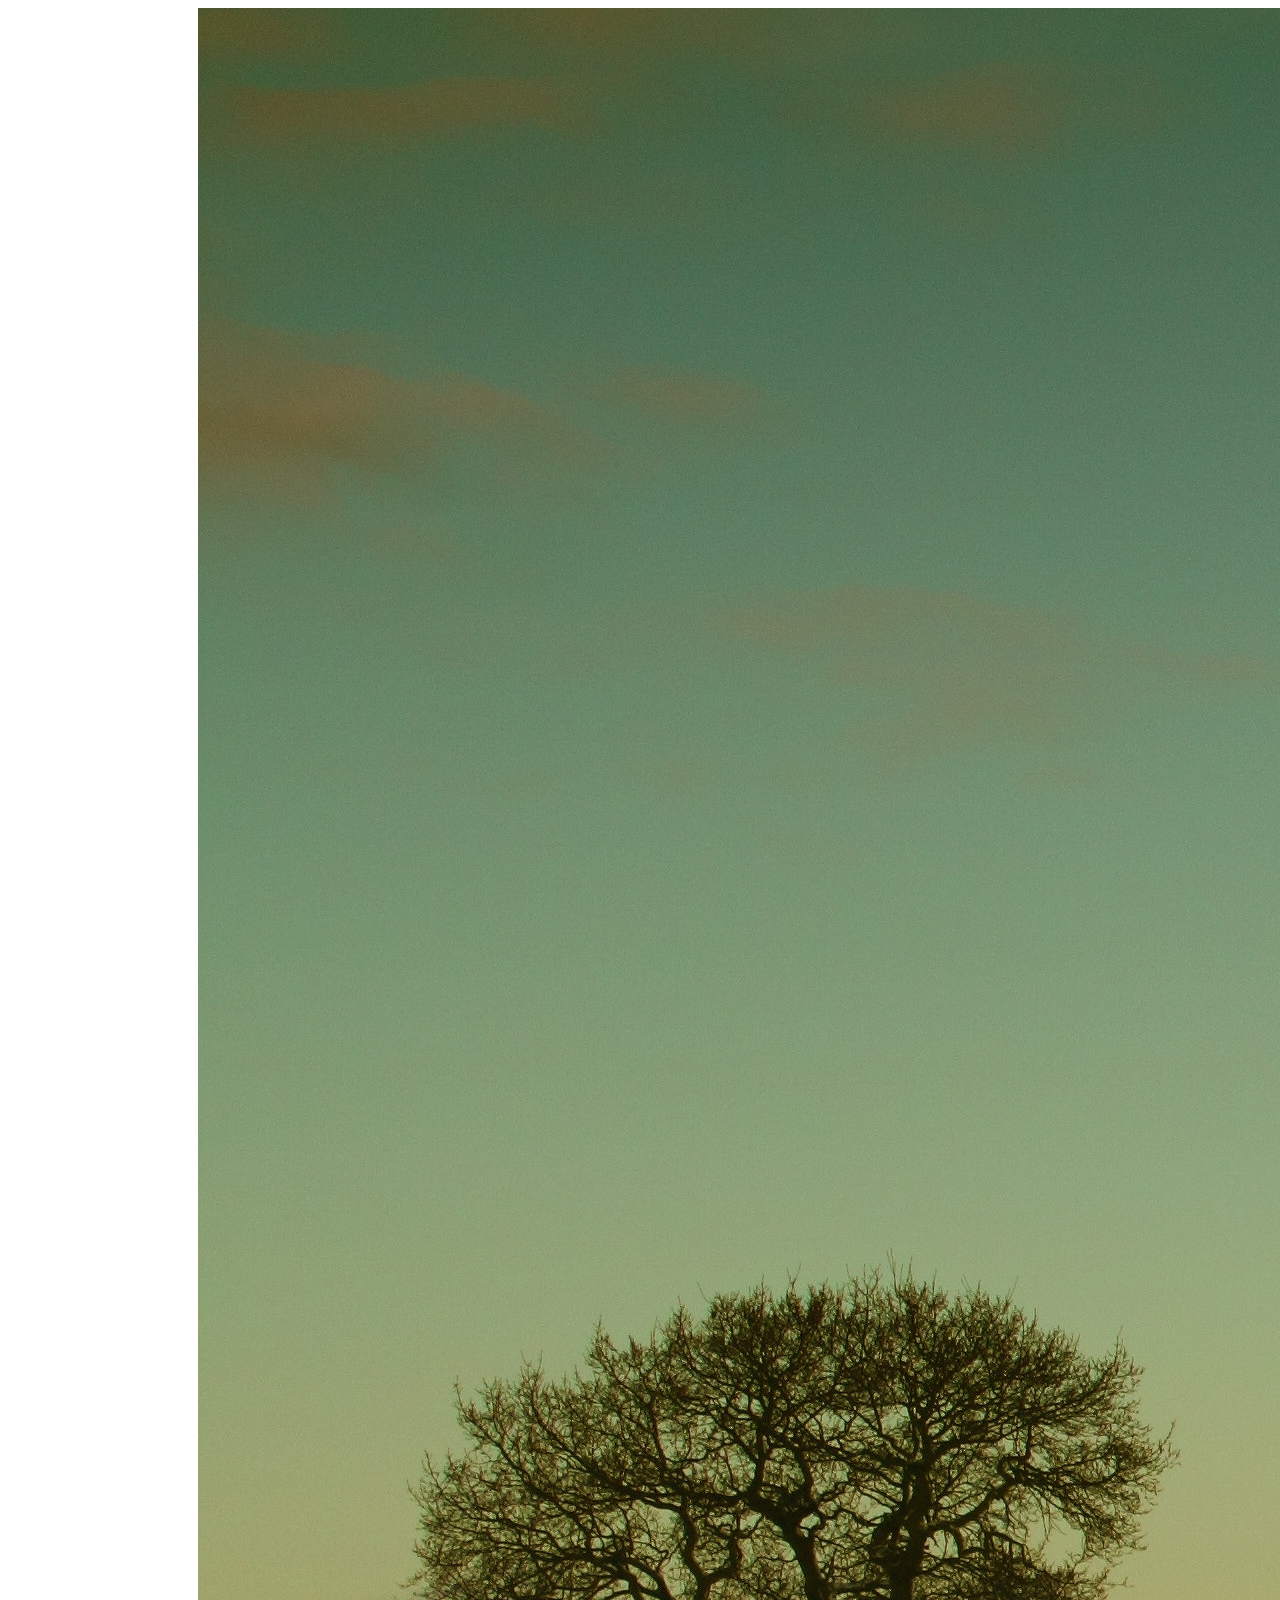
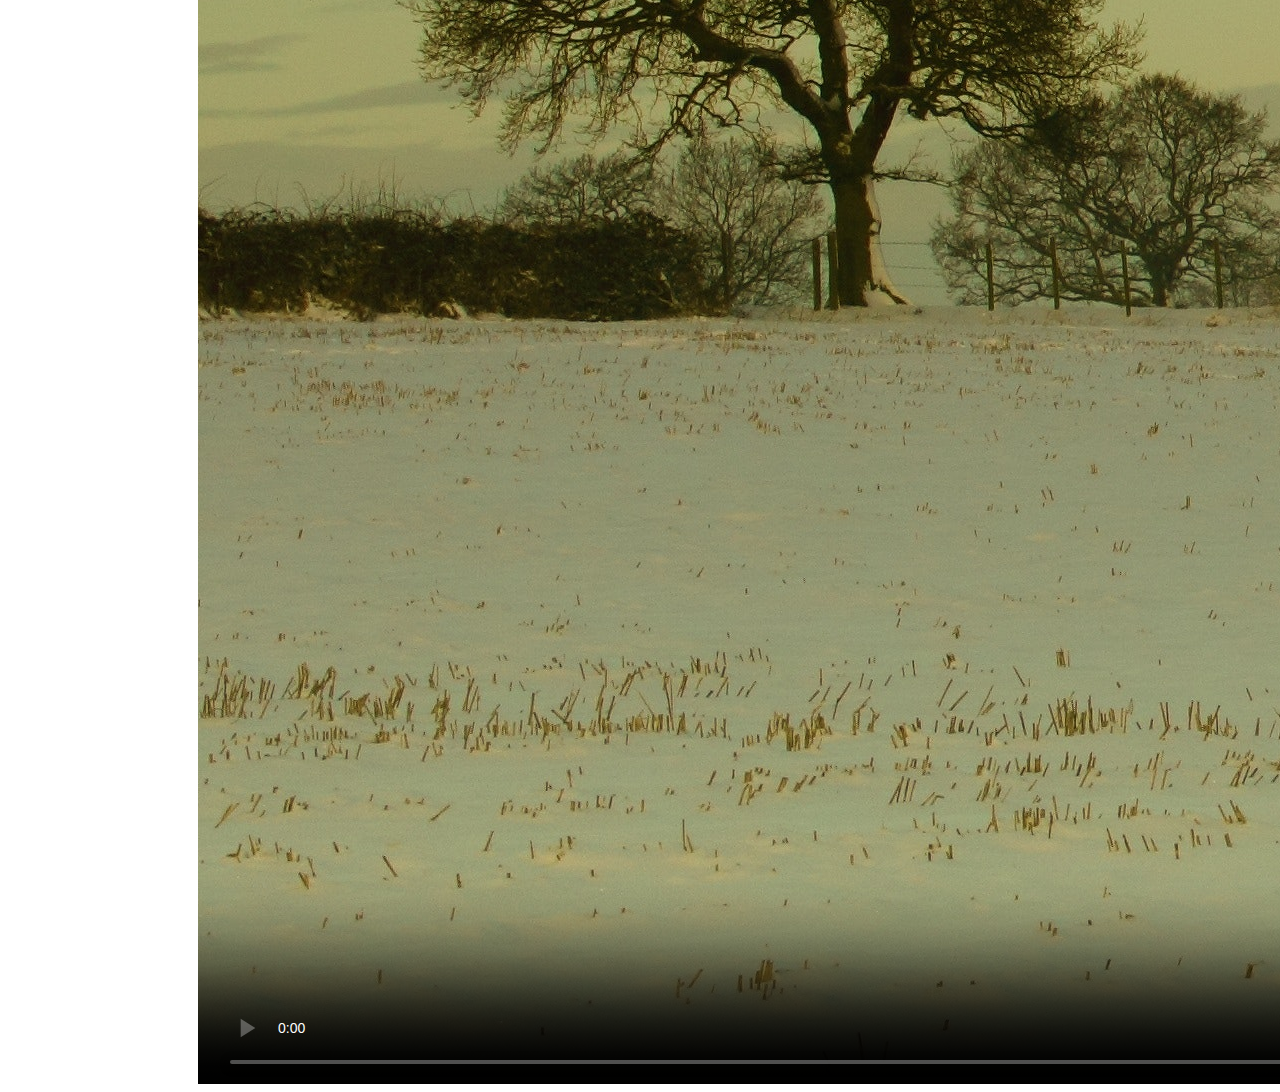
==== sesion03/index.html @ cc4a9761 "Tercera Sesion" ====
<!DOCTYPE html>
<html lang="en">
<head>
    <meta charset="UTF-8">
    <meta http-equiv="X-UA-Compatible" content="IE=edge">
    <meta name="viewport" content="width=device-width, initial-scale=1.0">
    <link href="/css/styles.css" rel="stylesheet">
    <title>Sesion 03</title>
</head>
<body>
    <section class="promo">
        <video controls poster="/img/cover.jpg">
            <source
            type="video/webm"
            src="https://cdn.videvo.net/videvo_files/video/premium/video0036/small_watermarked/computer_code00_preview.webm"
            />
            <source
                type="video/mp4"
                src="https://cdn.videvo.net/videvo_files/video/premium/video0036/small_watermarked/computer_code00_preview.mp4"
            />
        </video>
        <article class="texto">
            <h1>Publish to your blog</h1>
            <p>Your blog is your most powerful asset to build, engage, and retain a loyal 
                audience. But you don’t have hours to create content that may or may not work. With Matcha, 
                instantly publish from our library of 10,000+ professionally written articles and build your 
                email list faster with our powerful conversion tool.</p>
            <p>Start publishing today.</p>
            <div class="form">
                <form>
                    <input type="email" value="Enter email">
                    <button>Start my trail</button>
                </form>
            </div>
        </article>
    </section>
</body>
</html>
---- css/styles.css ----
.texto h1{
    font-family: "Alegreya", serif;
    font-size: 40px;
    line-height: 48px;
    color: #025157;
    margin-top: 1rem;
    margin-bottom: 1rem;
}
.promo{
    align-items: center;
    display: flex;
    width: 70%;
    margin: auto;
}
.texto p{
    font-size: 16px;
    color: #343434;
    line-height: 1.5;
    margin-bottom: 20px;
}
.form{
    display: flex;
    flex-direction: row;
}
.form button{
    margin-left: none;
}
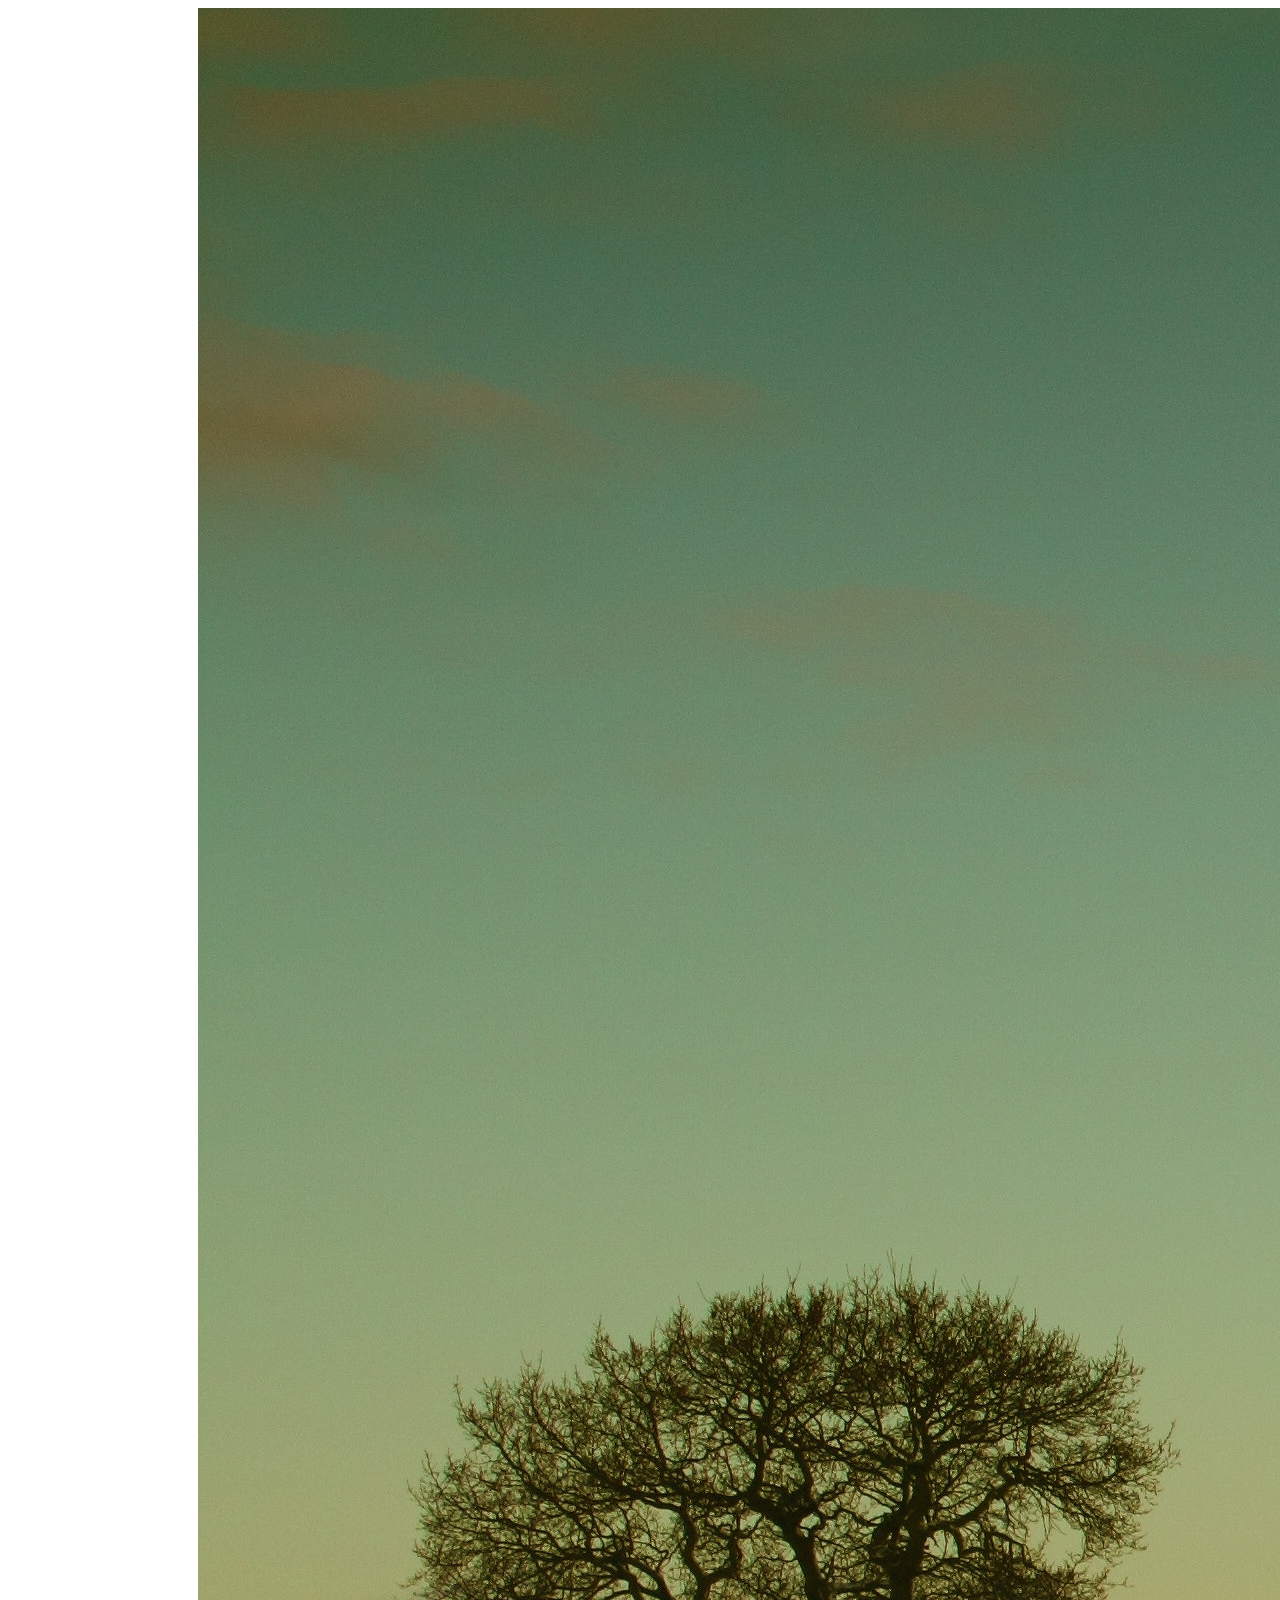
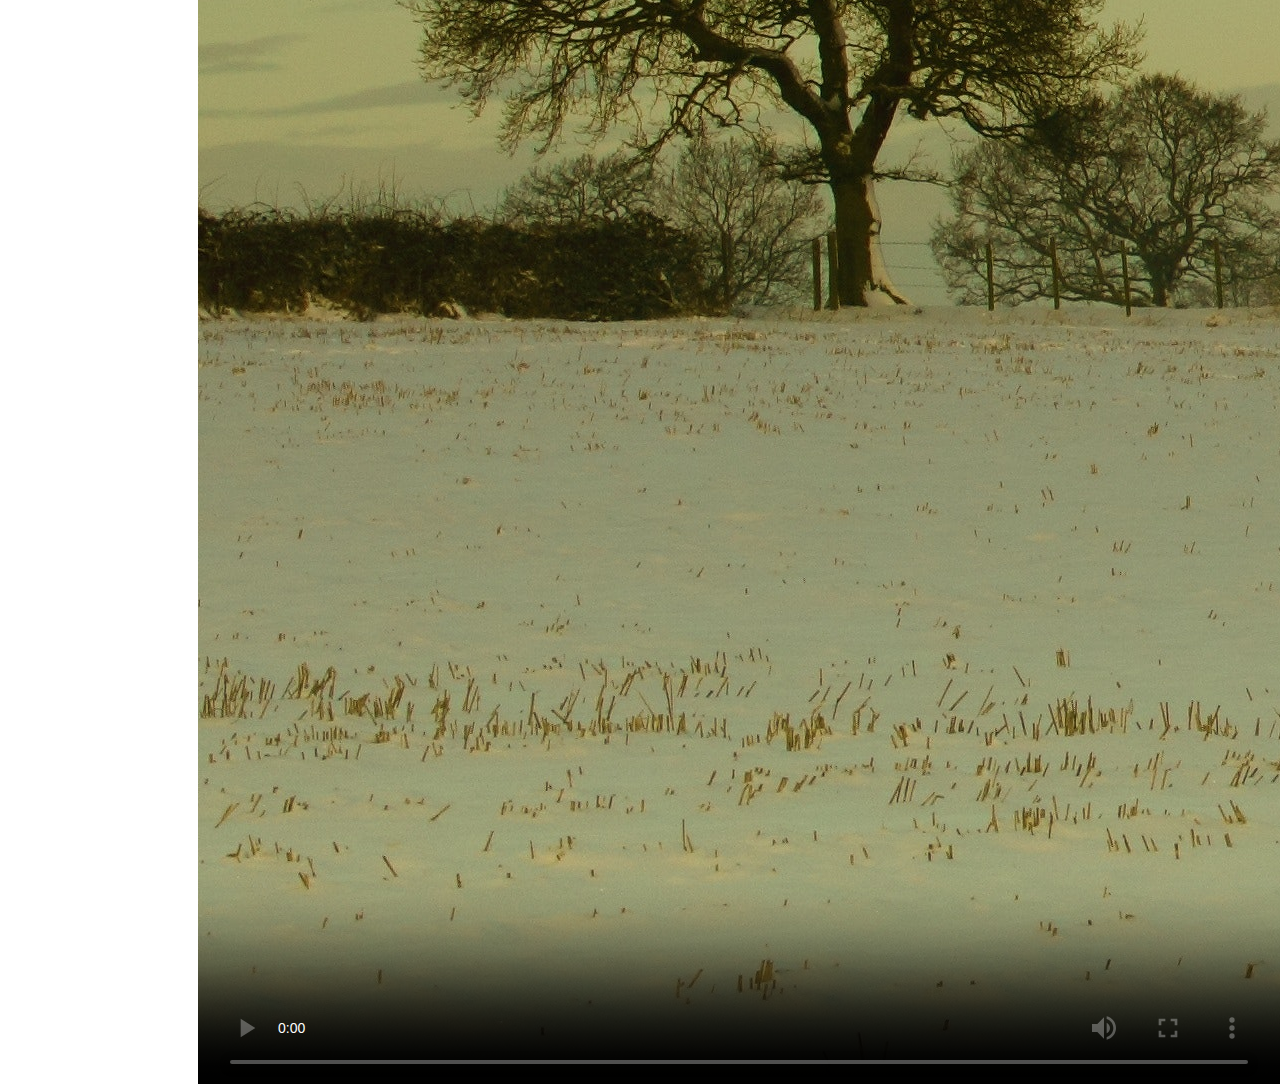
==== commit 6893175b: "Cuarta sesión" ====
--- a/sesion03/index.html
+++ b/sesion03/index.html
@@ -4,7 +4,7 @@
     <meta charset="UTF-8">
     <meta http-equiv="X-UA-Compatible" content="IE=edge">
     <meta name="viewport" content="width=device-width, initial-scale=1.0">
-    <link href="/css/styles.css" rel="stylesheet">
+    <link href="css/styles.css" rel="stylesheet">
     <title>Sesion 03</title>
 </head>
 <body>
--- a/sesion03/css/styles.css
+++ b/sesion03/css/styles.css
@@ -0,0 +1,27 @@
+.texto h1{
+    font-family: "Alegreya", serif;
+    font-size: 40px;
+    line-height: 48px;
+    color: #025157;
+    margin-top: 1rem;
+    margin-bottom: 1rem;
+}
+.promo{
+    align-items: center;
+    display: flex;
+    width: 70%;
+    margin: auto;
+}
+.texto p{
+    font-size: 16px;
+    color: #343434;
+    line-height: 1.5;
+    margin-bottom: 20px;
+}
+.form{
+    display: flex;
+    flex-direction: row;
+}
+.form button{
+    margin-left: none;
+}